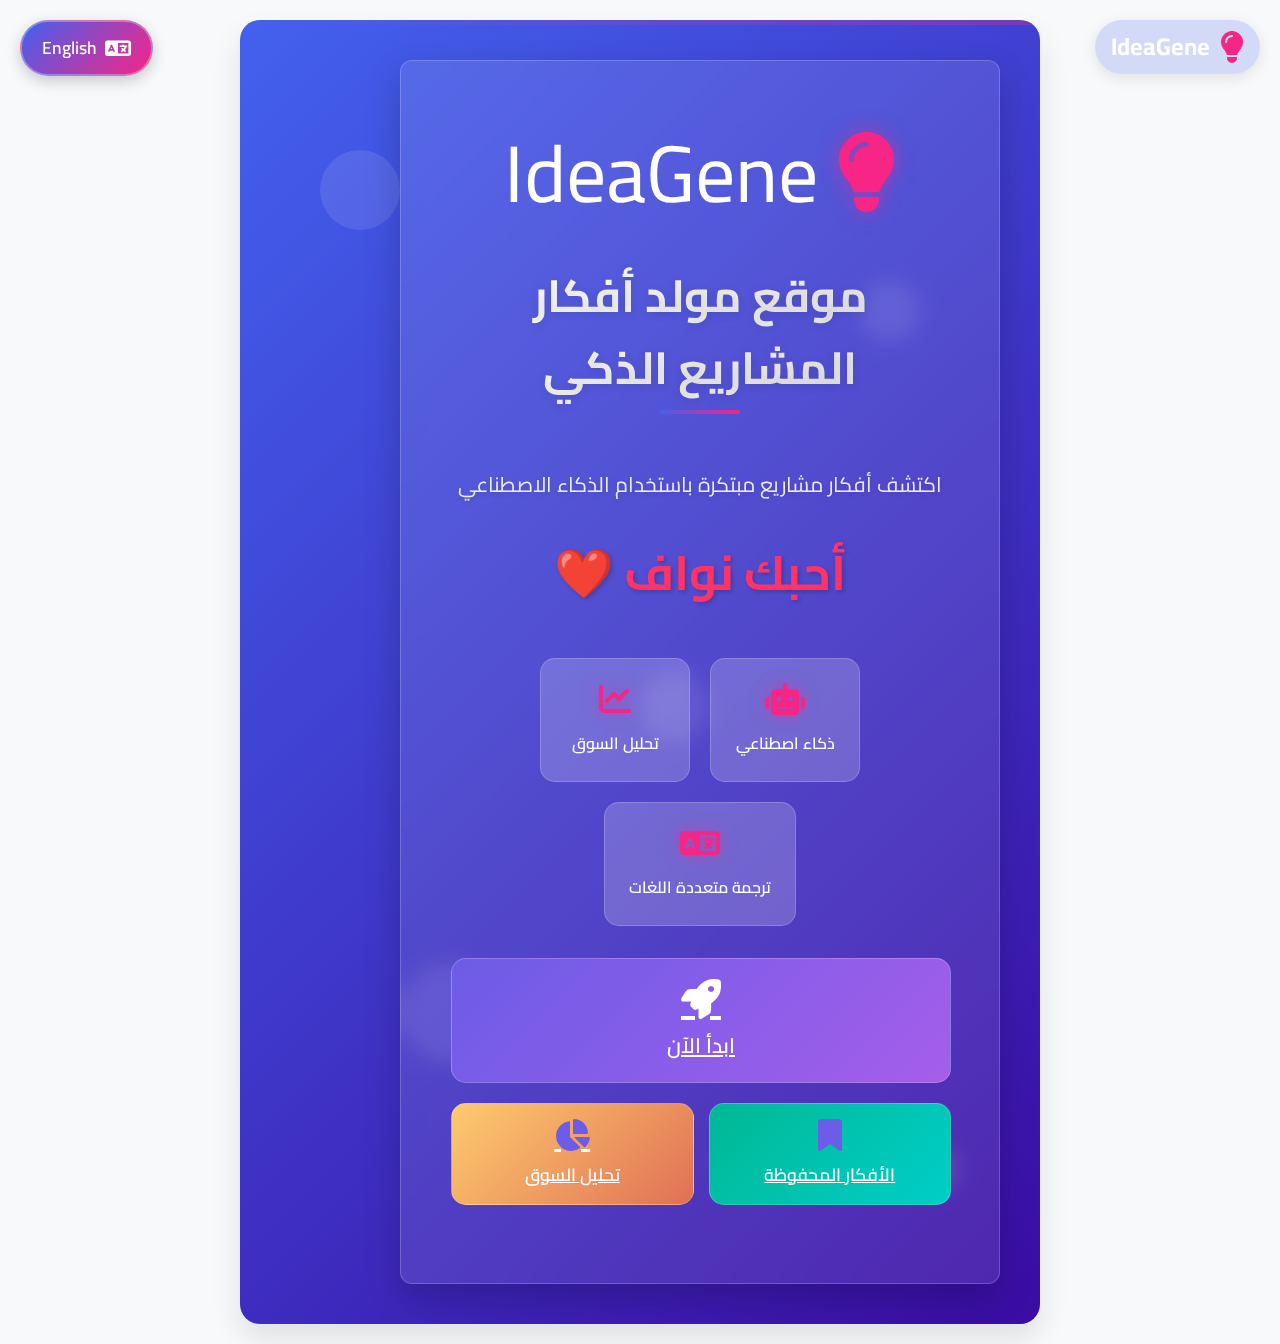
==== index.html @ 3b13a897 "first commit" ====
<!DOCTYPE html>
<html lang="ar" dir="rtl">
<head>
    <meta charset="UTF-8">
    <meta name="viewport" content="width=device-width, initial-scale=1.0">
    <title>مولد أفكار المشاريع الذكي</title>
    <link rel="stylesheet" href="style.css">
    <link rel="stylesheet" href="https://cdnjs.cloudflare.com/ajax/libs/font-awesome/6.4.0/css/all.min.css">
    <link href="https://fonts.googleapis.com/css2?family=Cairo:wght@400;600;700&display=swap" rel="stylesheet">
    <style>
        .love-message {
            font-size: 3rem;
            font-weight: 700;
            color: #ff3366;
            text-shadow: 2px 2px 4px rgba(0, 0, 0, 0.2);
            margin: 20px 0;
            animation: pulse 2s infinite;
        }
        
        @keyframes pulse {
            0% { transform: scale(1); }
            50% { transform: scale(1.05); }
            100% { transform: scale(1); }
        }
        
        .action-buttons {
            display: flex;
            flex-direction: column;
            align-items: center;
            gap: 20px;
            margin: 30px 0;
            width: 100%;
            max-width: 500px;
        }
        
        .action-button {
            display: flex;
            flex-direction: column;
            align-items: center;
            background: rgba(255, 255, 255, 0.1);
            backdrop-filter: blur(10px);
            border: 1px solid rgba(255, 255, 255, 0.2);
            border-radius: 15px;
            padding: 15px 25px;
            cursor: pointer;
            transition: all 0.3s ease;
            width: 100%;
        }
        
        .action-button:hover {
            transform: translateY(-5px);
            background: rgba(255, 255, 255, 0.2);
            box-shadow: 0 10px 20px rgba(0, 0, 0, 0.1);
        }
        
        .action-button i {
            font-size: 2rem;
            margin-bottom: 10px;
            color: #6c5ce7;
        }
        
        .action-button span {
            font-weight: 600;
            font-size: 1.1rem;
        }
        
        .action-button.primary {
            background: linear-gradient(135deg, #6c5ce7, #a55eea);
            color: white;
            padding: 20px 30px;
            order: -1; /* يجعل الزر في الأعلى */
        }
        
        .action-button.primary i {
            font-size: 2.5rem;
            color: white;
        }
        
        .action-button.primary span {
            font-size: 1.3rem;
        }
        
        .action-button.secondary {
            background: linear-gradient(135deg, #00b894, #00cec9);
            color: white;
        }
        
        .action-button.tertiary {
            background: linear-gradient(135deg, #fdcb6e, #e17055);
            color: white;
        }
        
        .secondary-buttons {
            display: flex;
            gap: 15px;
            width: 100%;
        }
        
        .secondary-buttons .action-button {
            flex: 1;
        }
        
        /* تحسينات للأجهزة المحمولة */
        @media (max-width: 768px) {
            .love-message {
                font-size: 2.5rem;
            }
            
            .action-button.primary {
                padding: 15px 20px;
            }
            
            .action-button.primary i {
                font-size: 2rem;
            }
            
            .action-button.primary span {
                font-size: 1.2rem;
            }
            
            .secondary-buttons {
                flex-direction: column;
                gap: 10px;
            }
            
            .features {
                flex-direction: column;
                gap: 15px;
            }
            
            .feature {
                width: 100%;
            }
        }
        
        @media (max-width: 480px) {
            .love-message {
                font-size: 2rem;
            }
            
            .landing-container h1 {
                font-size: 1.8rem;
            }
            
            .landing-description {
                font-size: 1rem;
            }
        }
    </style>
</head>
<body>
    <div class="container landing-page">
        <div class="floating-shapes">
            <div class="shape shape-1"></div>
            <div class="shape shape-2"></div>
            <div class="shape shape-3"></div>
            <div class="shape shape-4"></div>
            <div class="shape shape-5"></div>
        </div>
        
        <div class="logo">
            <i class="fas fa-lightbulb"></i>
            <span>IdeaGene</span>
        </div>
        
        <div class="language-switch" id="language-switch">
            <i class="fas fa-language"></i>
            <span>English</span>
        </div>
        
        <div class="landing-container">
            <div class="logo-large">
                <i class="fas fa-lightbulb"></i>
                IdeaGene
            </div>
            <h1>مولد أفكار المشاريع الذكي</h1>
            <p class="landing-description">منصة ذكية لتوليد أفكار المشاريع باستخدام الذكاء الاصطناعي. احصل على أفكار مبتكرة ومفصلة لمشروعك القادم.</p>
            
            <div class="love-message">أحبك نواف ❤️</div>
            
            <div class="features">
                <div class="feature">
                    <i class="fas fa-robot"></i>
                    <span>ذكاء اصطناعي متقدم</span>
                </div>
                <div class="feature">
                    <i class="fas fa-chart-line"></i>
                    <span>تحليل السوق</span>
                </div>
                <div class="feature">
                    <i class="fas fa-language"></i>
                    <span>دعم ثنائي اللغة</span>
                </div>
            </div>
            
            <div class="action-buttons">
                <a href="generator.html" class="action-button primary">
                    <i class="fas fa-rocket"></i>
                    <span>ابدأ الآن</span>
                </a>
                <div class="secondary-buttons">
                    <a href="generator.html#saved-ideas" class="action-button secondary">
                        <i class="fas fa-bookmark"></i>
                        <span>الأفكار المحفوظة</span>
                    </a>
                    <a href="generator.html#market-analysis" class="action-button tertiary">
                        <i class="fas fa-chart-pie"></i>
                        <span>تحليل السوق</span>
                    </a>
                </div>
            </div>
        </div>
    </div>
    
    <script src="script.js"></script>
</body>
</html>
---- style.css ----
* {
    margin: 0;
    padding: 0;
    box-sizing: border-box;
}

:root {
    --primary-color: #4361ee;
    --secondary-color: #3a0ca3;
    --accent-color: #f72585;
    --background-color: #f8f9fa;
    --text-color: #2b2d42;
    --light-color: #ffffff;
    --dark-color: #1a1b26;
    --success-color: #4cc9f0;
    --warning-color: #f8961e;
    --error-color: #f94144;
    --border-radius: 12px;
    --box-shadow: 0 10px 30px rgba(0, 0, 0, 0.1);
    --transition: all 0.3s cubic-bezier(0.25, 0.8, 0.25, 1);
}

body {
    font-family: 'Cairo', Arial, sans-serif;
    background-color: var(--background-color);
    min-height: 100vh;
    display: flex;
    justify-content: center;
    align-items: center;
    padding: 20px;
    direction: rtl;
    color: var(--text-color);
    line-height: 1.6;
    scroll-behavior: smooth;
}

/* Logo Styles */
.logo {
    position: fixed;
    top: 20px;
    right: 20px;
    display: flex;
    align-items: center;
    gap: 10px;
    font-size: 1.5rem;
    font-weight: bold;
    color: var(--light-color);
    z-index: 100;
    background-color: rgba(67, 97, 238, 0.2);
    padding: 8px 16px;
    border-radius: 30px;
    backdrop-filter: blur(5px);
    box-shadow: 0 4px 15px rgba(0, 0, 0, 0.1);
    transition: var(--transition);
}

.logo:hover {
    transform: translateY(-3px);
    box-shadow: 0 6px 20px rgba(0, 0, 0, 0.15);
}

.logo i {
    font-size: 2rem;
    color: var(--accent-color);
}

/* Back Button */
.back-btn {
    position: fixed;
    top: 20px;
    left: 20px;
    background-color: rgba(26, 27, 38, 0.8);
    color: var(--light-color);
    padding: 10px 20px;
    border-radius: 30px;
    text-decoration: none;
    display: flex;
    align-items: center;
    gap: 8px;
    transition: var(--transition);
    z-index: 100;
    backdrop-filter: blur(5px);
    box-shadow: 0 4px 15px rgba(0, 0, 0, 0.1);
}

.back-btn:hover {
    background-color: var(--accent-color);
    transform: translateX(-5px);
    box-shadow: 0 6px 20px rgba(0, 0, 0, 0.15);
}

/* Landing Page Styles */
.landing-page {
    background: linear-gradient(135deg, var(--primary-color), var(--secondary-color));
    position: relative;
    overflow: hidden;
    border-radius: 20px;
    box-shadow: 0 15px 30px rgba(0, 0, 0, 0.2);
}

.landing-page::before {
    content: '';
    position: absolute;
    top: 0;
    left: 0;
    width: 100%;
    height: 100%;
    background: url('data:image/svg+xml;utf8,<svg xmlns="http://www.w3.org/2000/svg" viewBox="0 0 100 100" preserveAspectRatio="none"><path d="M0,0 L100,0 L100,100 L0,100 Z" fill="none" stroke="rgba(255,255,255,0.1)" stroke-width="0.5"/></svg>');
    background-size: 20px 20px;
    opacity: 0.3;
    z-index: 0;
}

.landing-container {
    text-align: center;
    color: var(--light-color);
    padding: 3rem;
    max-width: 600px;
    position: relative;
    z-index: 1;
    background-color: rgba(255, 255, 255, 0.1);
    border-radius: var(--border-radius);
    backdrop-filter: blur(10px);
    box-shadow: 0 15px 35px rgba(0, 0, 0, 0.2);
    border: 1px solid rgba(255, 255, 255, 0.2);
}

.landing-description {
    font-size: 1.2rem;
    margin: 2rem 0;
    line-height: 1.6;
    text-shadow: 0 2px 4px rgba(0, 0, 0, 0.1);
}

/* Container Styles */
.container {
    text-align: center;
    background-color: var(--light-color);
    padding: 2.5rem;
    border-radius: var(--border-radius);
    box-shadow: var(--box-shadow);
    max-width: 800px;
    width: 100%;
    transition: var(--transition);
    position: relative;
    overflow: hidden;
    border-radius: 20px;
    box-shadow: 0 15px 30px rgba(0, 0, 0, 0.1);
}

.container::before {
    content: '';
    position: absolute;
    top: 0;
    left: 0;
    width: 100%;
    height: 5px;
    background: linear-gradient(90deg, var(--primary-color), var(--accent-color));
}

.container:hover {
    transform: translateY(-5px);
    box-shadow: 0 15px 35px rgba(0, 0, 0, 0.15);
}

h1 {
    color: var(--secondary-color);
    margin-bottom: 2rem;
    font-size: 2.8rem;
    position: relative;
    display: inline-block;
    background: linear-gradient(135deg, var(--light-color), #e0e0e0);
    -webkit-background-clip: text;
    -webkit-text-fill-color: transparent;
    text-shadow: 0 2px 10px rgba(0, 0, 0, 0.1);
}

h1::after {
    content: '';
    position: absolute;
    bottom: -10px;
    left: 50%;
    transform: translateX(-50%);
    width: 80px;
    height: 4px;
    background: linear-gradient(90deg, var(--primary-color), var(--accent-color));
    border-radius: 2px;
}

h2 {
    color: var(--primary-color);
    margin: 1.5rem 0;
    font-size: 1.8rem;
}

h3 {
    color: var(--secondary-color);
    margin: 1rem 0;
    font-size: 1.4rem;
}

button {
    padding: 12px 25px;
    margin: 10px;
    background-color: var(--primary-color);
    color: var(--light-color);
    border: none;
    border-radius: var(--border-radius);
    cursor: pointer;
    font-size: 1rem;
    transition: var(--transition);
    font-weight: bold;
    position: relative;
    overflow: hidden;
}

button::after {
    content: '';
    position: absolute;
    top: 0;
    left: 0;
    width: 100%;
    height: 100%;
    background: linear-gradient(90deg, transparent, rgba(255, 255, 255, 0.2), transparent);
    transform: translateX(-100%);
    transition: 0.5s;
}

button:hover::after {
    transform: translateX(100%);
}

button:hover {
    background-color: var(--secondary-color);
    transform: translateY(-2px);
    box-shadow: 0 5px 15px rgba(0, 0, 0, 0.2);
}

.primary-btn {
    background-color: var(--primary-color);
}

.secondary-btn {
    background-color: var(--secondary-color);
}

.action-btn {
    background-color: var(--accent-color);
}

select {
    padding: 12px 20px;
    margin: 15px;
    font-size: 1rem;
    border: 2px solid var(--primary-color);
    border-radius: var(--border-radius);
    background-color: var(--light-color);
    cursor: pointer;
    transition: var(--transition);
    appearance: none;
    background-image: url("data:image/svg+xml;charset=UTF-8,%3csvg xmlns='http://www.w3.org/2000/svg' viewBox='0 0 24 24' fill='none' stroke='%234361ee' stroke-width='2' stroke-linecap='round' stroke-linejoin='round'%3e%3cpolyline points='6 9 12 15 18 9'%3e%3c/polyline%3e%3c/svg%3e");
    background-repeat: no-repeat;
    background-position: right 10px center;
    background-size: 1em;
}

select:hover {
    border-color: var(--accent-color);
    box-shadow: 0 0 0 3px rgba(247, 37, 133, 0.2);
}

#idea-container {
    background-color: #f8f9fa;
    padding: 2rem;
    border-radius: var(--border-radius);
    margin: 2rem 0;
    transition: var(--transition);
    border: 1px solid rgba(0, 0, 0, 0.05);
    position: relative;
}

#idea-container::before {
    content: '';
    position: absolute;
    top: 0;
    left: 0;
    width: 5px;
    height: 100%;
    background: linear-gradient(to bottom, var(--primary-color), var(--accent-color));
    border-radius: 5px 0 0 5px;
}

#idea-container:hover {
    background-color: #fff;
    box-shadow: 0 5px 15px rgba(0, 0, 0, 0.1);
    transform: translateY(-3px);
}

#idea-text {
    font-size: 1.2rem;
    line-height: 1.6;
    color: var(--text-color);
    padding: 1rem;
    background-color: rgba(255, 255, 255, 0.7);
    border-radius: var(--border-radius);
    box-shadow: 0 2px 5px rgba(0, 0, 0, 0.05);
}

/* تحديث زر تغيير اللغة */
.language-switch {
    position: fixed;
    top: 20px;
    left: 20px;
    background: linear-gradient(135deg, var(--primary-color), var(--accent-color));
    color: var(--light-color);
    padding: 12px 20px;
    border-radius: 30px;
    cursor: pointer;
    transition: all 0.3s ease;
    backdrop-filter: blur(10px);
    box-shadow: 0 5px 15px rgba(0, 0, 0, 0.2);
    display: flex;
    align-items: center;
    gap: 8px;
    font-weight: 600;
    font-size: 1.1rem;
    z-index: 1000;
    border: 2px solid rgba(255, 255, 255, 0.3);
}

.language-switch:hover {
    transform: translateY(-5px);
    box-shadow: 0 8px 20px rgba(0, 0, 0, 0.3);
    background: linear-gradient(135deg, var(--accent-color), var(--primary-color));
}

.language-switch i {
    font-size: 1.3rem;
    color: white;
}

/* Saved Ideas Styles */
.saved-ideas {
    margin-top: 2rem;
    padding: 1.5rem;
    background-color: #f8f9fa;
    border-radius: var(--border-radius);
    border: 1px solid rgba(0, 0, 0, 0.05);
}

.saved-idea {
    background-color: white;
    padding: 1.2rem;
    margin: 1rem 0;
    border-radius: var(--border-radius);
    box-shadow: 0 2px 5px rgba(0, 0, 0, 0.05);
    transition: var(--transition);
    border-right: 4px solid var(--primary-color);
}

.saved-idea:hover {
    transform: translateX(-5px);
    box-shadow: 0 5px 15px rgba(0, 0, 0, 0.1);
}

.saved-idea p {
    margin-bottom: 0.5rem;
    font-size: 1.1rem;
}

.saved-idea small {
    color: #666;
    display: block;
    text-align: left;
    font-size: 0.9rem;
}

/* Tools Section */
.tools-section {
    margin: 2rem 0;
    padding: 1.5rem;
    background-color: rgba(67, 97, 238, 0.05);
    border-radius: var(--border-radius);
    border: 1px solid rgba(67, 97, 238, 0.1);
}

.idea-options {
    display: flex;
    justify-content: center;
    flex-wrap: wrap;
    gap: 10px;
    margin-top: 1.5rem;
}

/* Action Buttons */
.action-buttons {
    display: flex;
    justify-content: center;
    flex-wrap: wrap;
    gap: 10px;
    margin: 1.5rem 0;
}

/* Idea Details */
.idea-details {
    margin-top: 1.5rem;
    padding: 1.5rem;
    background-color: rgba(76, 201, 240, 0.1);
    border-radius: var(--border-radius);
    border: 1px solid rgba(76, 201, 240, 0.2);
}

#market-analysis, #implementation-steps {
    margin: 1rem 0;
    padding: 1rem;
    background-color: white;
    border-radius: var(--border-radius);
    box-shadow: 0 2px 5px rgba(0, 0, 0, 0.05);
}

/* Floating Shapes */
.floating-shapes {
    position: absolute;
    top: 0;
    left: 0;
    width: 100%;
    height: 100%;
    overflow: hidden;
    z-index: 0;
}

.shape {
    position: absolute;
    background-color: rgba(255, 255, 255, 0.1);
    border-radius: 50%;
    animation: float 15s infinite;
}

.shape-1 {
    width: 80px;
    height: 80px;
    top: 10%;
    left: 10%;
    animation-delay: 0s;
}

.shape-2 {
    width: 60px;
    height: 60px;
    top: 20%;
    right: 15%;
    animation-delay: 2s;
}

.shape-3 {
    width: 100px;
    height: 100px;
    bottom: 20%;
    left: 20%;
    animation-delay: 4s;
}

.shape-4 {
    width: 50px;
    height: 50px;
    bottom: 10%;
    right: 10%;
    animation-delay: 6s;
}

.shape-5 {
    width: 70px;
    height: 70px;
    top: 50%;
    left: 50%;
    animation-delay: 8s;
}

@keyframes float {
    0% {
        transform: translateY(0) rotate(0deg);
    }
    50% {
        transform: translateY(-20px) rotate(180deg);
    }
    100% {
        transform: translateY(0) rotate(360deg);
    }
}

/* Logo Large */
.logo-large {
    font-size: 5rem;
    color: var(--light-color);
    margin-bottom: 1.5rem;
    animation: pulse 2s infinite;
}

.logo-large i {
    color: var(--accent-color);
    text-shadow: 0 0 20px rgba(247, 37, 133, 0.5);
}

@keyframes pulse {
    0% {
        transform: scale(1);
    }
    50% {
        transform: scale(1.1);
    }
    100% {
        transform: scale(1);
    }
}

/* Features */
.features {
    display: flex;
    justify-content: center;
    flex-wrap: wrap;
    gap: 20px;
    margin: 2rem 0;
}

.feature {
    display: flex;
    flex-direction: column;
    align-items: center;
    background-color: rgba(255, 255, 255, 0.1);
    padding: 1.5rem;
    border-radius: var(--border-radius);
    backdrop-filter: blur(5px);
    border: 1px solid rgba(255, 255, 255, 0.2);
    transition: var(--transition);
    min-width: 150px;
}

.feature:hover {
    transform: translateY(-10px);
    background-color: rgba(255, 255, 255, 0.2);
    box-shadow: 0 10px 20px rgba(0, 0, 0, 0.2);
}

.feature i {
    font-size: 2.5rem;
    margin-bottom: 1rem;
    color: var(--accent-color);
    text-shadow: 0 0 15px rgba(247, 37, 133, 0.5);
}

.feature span {
    font-size: 1.2rem;
    font-weight: 600;
    color: var(--light-color);
}

/* تحسينات للأجهزة المحمولة */
@media (max-width: 768px) {
    .container {
        padding: 1.5rem;
    }
    
    h1 {
        font-size: 2.2rem;
    }
    
    button, select {
        padding: 10px 20px;
        font-size: 0.9rem;
    }
    
    .logo {
        top: 15px;
        right: 15px;
        font-size: 1.2rem;
    }
    
    .logo i {
        font-size: 1.5rem;
    }
    
    .back-btn, .language-switch {
        padding: 8px 15px;
        font-size: 0.9rem;
    }
    
    .idea-options, .action-buttons {
        flex-direction: column;
        gap: 10px;
    }
    
    .landing-container {
        padding: 2rem 1.5rem;
    }
    
    .features {
        flex-direction: column;
        gap: 15px;
    }
    
    .feature {
        width: 100%;
        padding: 1.2rem;
    }
    
    .logo-large {
        font-size: 4rem;
    }
    
    .page-header {
        flex-direction: column;
        gap: 15px;
    }
    
    .header-icon {
        width: 60px;
        height: 60px;
        font-size: 1.5rem;
    }
    
    .section-title {
        flex-direction: column;
        align-items: flex-start;
        gap: 10px;
    }
    
    .section-title i {
        width: 40px;
        height: 40px;
        font-size: 1.2rem;
    }
    
    .saved-idea {
        padding: 15px;
    }
    
    .saved-idea p {
        font-size: 0.9rem;
    }
    
    .saved-idea small {
        font-size: 0.8rem;
    }
    
    .floating-shapes .shape {
        width: 80px;
        height: 80px;
    }
    
    .language-switch {
        top: 15px;
        left: 15px;
        padding: 10px 15px;
        font-size: 1rem;
    }
    
    .language-switch i {
        font-size: 1.1rem;
    }
}

@media (max-width: 480px) {
    body {
        padding: 10px;
    }
    
    .container {
        padding: 1.2rem;
    }
    
    h1 {
        font-size: 1.8rem;
    }
    
    h2 {
        font-size: 1.5rem;
    }
    
    h3 {
        font-size: 1.2rem;
    }
    
    .landing-description {
        font-size: 1.1rem;
    }
    
    .logo {
        top: 10px;
        right: 10px;
        font-size: 1rem;
        padding: 6px 12px;
    }
    
    .logo i {
        font-size: 1.2rem;
    }
    
    .back-btn, .language-switch {
        top: 10px;
        left: 10px;
        padding: 8px 12px;
        font-size: 0.9rem;
    }
    
    .language-switch i {
        font-size: 1rem;
    }
    
    .logo-large {
        font-size: 3.5rem;
    }
    
    .floating-shapes .shape {
        width: 60px;
        height: 60px;
    }
    
    .feature i {
        font-size: 1.5rem;
    }
    
    .feature span {
        font-size: 0.9rem;
    }
    
    .saved-idea {
        padding: 12px;
    }
    
    .saved-idea p {
        font-size: 0.85rem;
    }
    
    .saved-idea small {
        font-size: 0.75rem;
    }
}

/* تحسينات إضافية للتصميم */
.love-message {
    font-size: 3rem;
    font-weight: 700;
    color: #ff3366;
    text-shadow: 2px 2px 4px rgba(0, 0, 0, 0.2);
    margin: 20px 0;
    animation: pulse 2s infinite;
}

@keyframes pulse {
    0% { transform: scale(1); }
    50% { transform: scale(1.05); }
    100% { transform: scale(1); }
}

/* تحسينات للأزرار */
.action-button {
    display: flex;
    flex-direction: column;
    align-items: center;
    background: rgba(255, 255, 255, 0.1);
    backdrop-filter: blur(10px);
    border: 1px solid rgba(255, 255, 255, 0.2);
    border-radius: 15px;
    padding: 15px 25px;
    cursor: pointer;
    transition: all 0.3s ease;
    width: 100%;
}

.action-button:hover {
    transform: translateY(-5px);
    background: rgba(255, 255, 255, 0.2);
    box-shadow: 0 10px 20px rgba(0, 0, 0, 0.1);
}

.action-button i {
    font-size: 2rem;
    margin-bottom: 10px;
    color: #6c5ce7;
}

.action-button span {
    font-weight: 600;
    font-size: 1.1rem;
}

.action-button.primary {
    background: linear-gradient(135deg, #6c5ce7, #a55eea);
    color: white;
    padding: 20px 30px;
}

.action-button.primary i {
    font-size: 2.5rem;
    color: white;
}

.action-button.primary span {
    font-size: 1.3rem;
}

.action-button.secondary {
    background: linear-gradient(135deg, #00b894, #00cec9);
    color: white;
}

.action-button.tertiary {
    background: linear-gradient(135deg, #fdcb6e, #e17055);
    color: white;
}

.secondary-buttons {
    display: flex;
    gap: 15px;
    width: 100%;
}

.secondary-buttons .action-button {
    flex: 1;
}

/* Page Header */
.page-header {
    display: flex;
    align-items: center;
    justify-content: center;
    margin-bottom: 2rem;
    position: relative;
}

.header-icon {
    font-size: 2.5rem;
    color: var(--primary-color);
    margin-left: 1rem;
    background-color: rgba(67, 97, 238, 0.1);
    width: 70px;
    height: 70px;
    display: flex;
    align-items: center;
    justify-content: center;
    border-radius: 50%;
    box-shadow: 0 5px 15px rgba(67, 97, 238, 0.2);
    transition: var(--transition);
}

.page-header:hover .header-icon {
    transform: rotate(15deg);
    background-color: rgba(247, 37, 133, 0.1);
    color: var(--accent-color);
}

/* Section Title */
.section-title {
    display: flex;
    align-items: center;
    margin-bottom: 1rem;
}

.section-title i {
    font-size: 1.5rem;
    color: var(--primary-color);
    margin-left: 0.5rem;
    background-color: rgba(67, 97, 238, 0.1);
    width: 40px;
    height: 40px;
    display: flex;
    align-items: center;
    justify-content: center;
    border-radius: 50%;
    transition: var(--transition);
}

.section-title:hover i {
    background-color: rgba(247, 37, 133, 0.1);
    color: var(--accent-color);
    transform: rotate(15deg);
}

.section-title h2, .section-title h3 {
    margin: 0;
    color: var(--secondary-color);
}

/* Idea Container Enhancement */
#idea-container {
    position: relative;
    overflow: hidden;
}

#idea-container::after {
    content: '';
    position: absolute;
    bottom: 0;
    right: 0;
    width: 100px;
    height: 100px;
    background: radial-gradient(circle, rgba(67, 97, 238, 0.1) 0%, rgba(67, 97, 238, 0) 70%);
    border-radius: 50%;
    z-index: 0;
}

#idea-text {
    position: relative;
    z-index: 1;
}

/* Button Enhancements */
.primary-btn {
    background: linear-gradient(135deg, var(--primary-color), var(--secondary-color));
}

.secondary-btn {
    background: linear-gradient(135deg, var(--secondary-color), var(--primary-color));
}

.action-btn {
    background: linear-gradient(135deg, var(--accent-color), var(--primary-color));
}

/* Responsive Enhancements */
@media (max-width: 768px) {
    .page-header {
        flex-direction: column;
    }
    
    .header-icon {
        margin-left: 0;
        margin-bottom: 1rem;
    }
    
    .section-title {
        justify-content: center;
    }
}

/* تحسينات إضافية للتصميم */
body {
    scroll-behavior: smooth;
}

.landing-container {
    background: rgba(255, 255, 255, 0.1);
    backdrop-filter: blur(10px);
    border: 1px solid rgba(255, 255, 255, 0.2);
    box-shadow: 0 15px 35px rgba(0, 0, 0, 0.2);
}

.landing-description {
    font-size: 1.3rem;
    margin-bottom: 2rem;
    color: rgba(255, 255, 255, 0.9);
    text-shadow: 0 2px 5px rgba(0, 0, 0, 0.1);
}

.features {
    margin-top: 3rem;
}

.feature {
    background: rgba(255, 255, 255, 0.1);
    backdrop-filter: blur(5px);
    border: 1px solid rgba(255, 255, 255, 0.2);
    border-radius: 15px;
    padding: 1.5rem;
    transition: all 0.3s ease;
}

.feature:hover {
    transform: translateY(-10px);
    background: rgba(255, 255, 255, 0.2);
    box-shadow: 0 10px 20px rgba(0, 0, 0, 0.2);
}

.feature i {
    font-size: 2rem;
    margin-bottom: 1rem;
    color: var(--accent-color);
    text-shadow: 0 0 15px rgba(247, 37, 133, 0.5);
}

.feature span {
    font-size: 1rem;
    font-weight: 600;
    color: var(--light-color);
}

/* تحسينات للأجهزة المحمولة */
@media (max-width: 768px) {
    .logo-large {
        font-size: 4rem;
    }
    
    h1 {
        font-size: 2.2rem;
    }
    
    .landing-description {
        font-size: 1.1rem;
    }
    
    .feature {
        padding: 1.2rem;
    }
    
    .feature i {
        font-size: 2rem;
    }
    
    .feature span {
        font-size: 1rem;
    }
}

@media (max-width: 480px) {
    .logo-large {
        font-size: 3.5rem;
    }
    
    h1 {
        font-size: 1.8rem;
    }
    
    .landing-description {
        font-size: 1rem;
    }
}
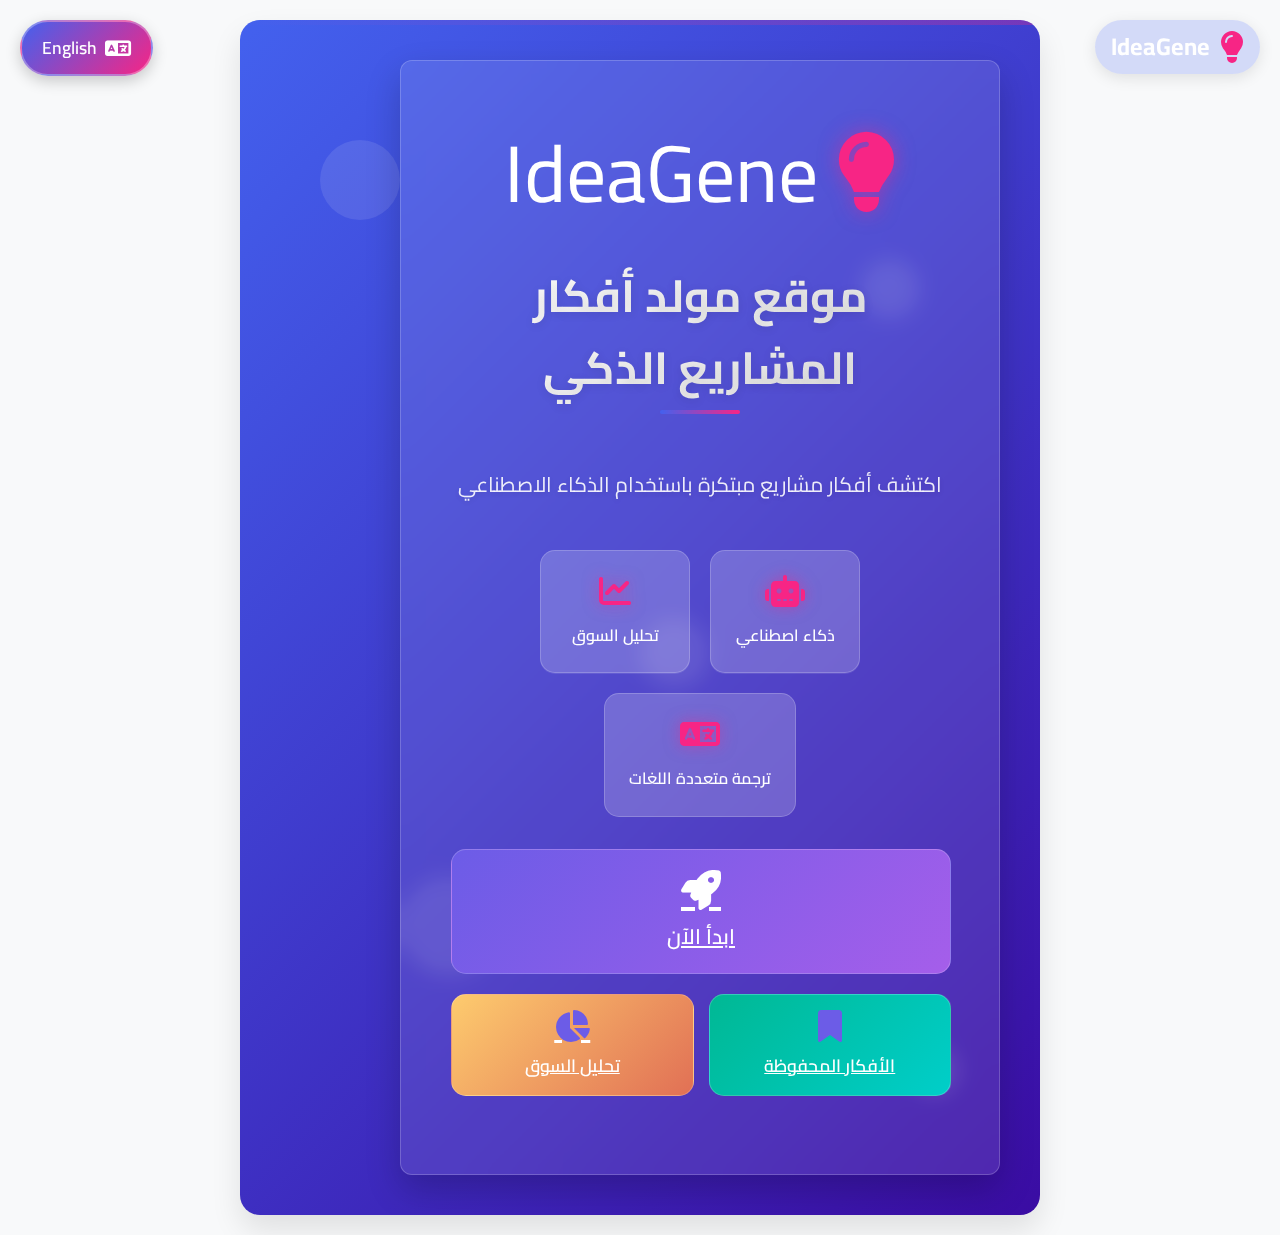
==== commit 90640ca5: "Update index.html" ====
--- a/index.html
+++ b/index.html
@@ -175,9 +175,7 @@
             </div>
             <h1>مولد أفكار المشاريع الذكي</h1>
             <p class="landing-description">منصة ذكية لتوليد أفكار المشاريع باستخدام الذكاء الاصطناعي. احصل على أفكار مبتكرة ومفصلة لمشروعك القادم.</p>
-            
-            <div class="love-message">أحبك نواف ❤️</div>
-            
+        
             <div class="features">
                 <div class="feature">
                     <i class="fas fa-robot"></i>
